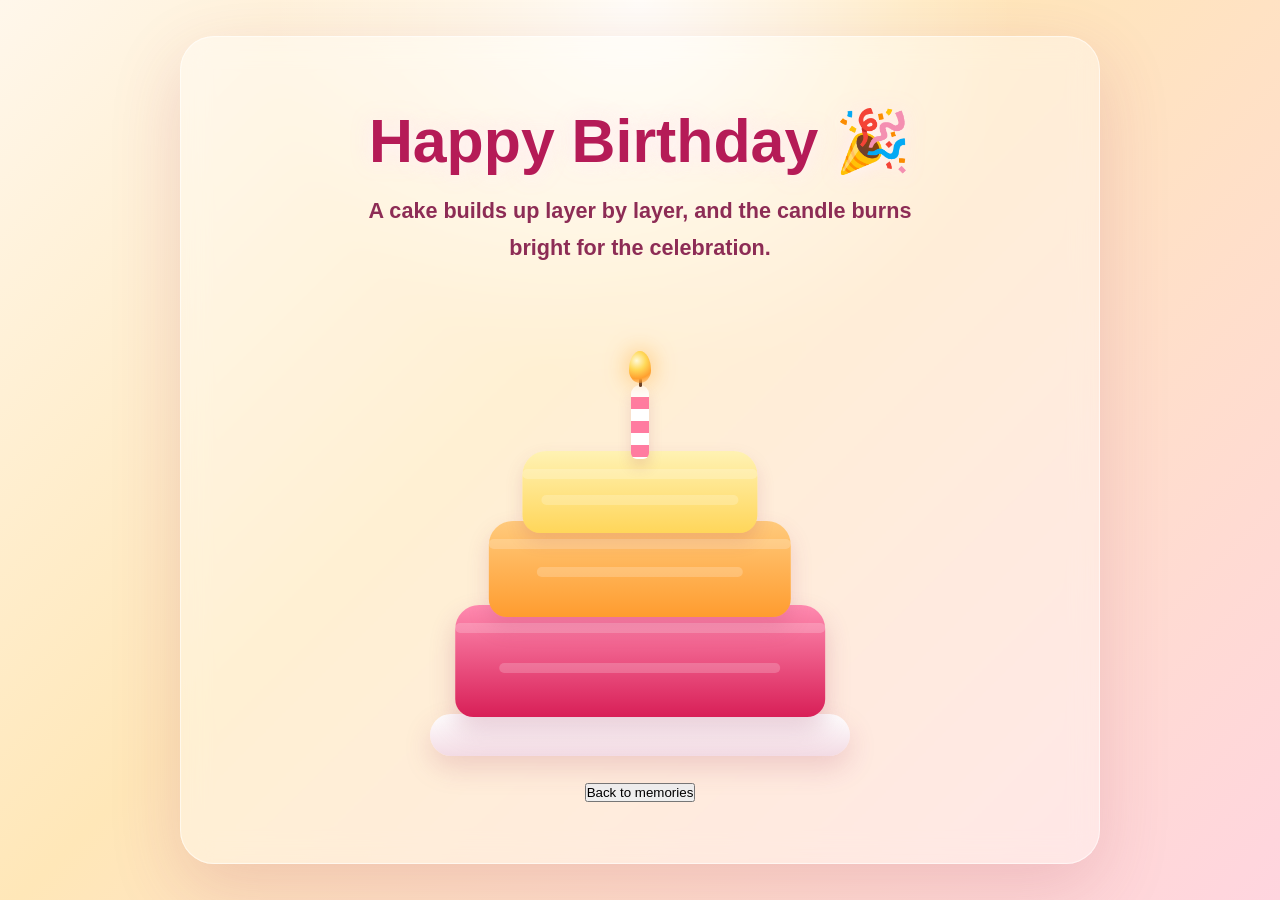
==== celebrate.html @ 5ae670f6 "phase 5" ====
<!DOCTYPE html>
<html lang="en">
<head>
    <meta charset="UTF-8">
    <meta name="viewport" content="width=device-width, initial-scale=1.0">
    <title>Let’s Celebrate 🎉</title>
    <style>
        * {
            box-sizing: border-box;
            margin: 0;
            padding: 0;
        }

        html, body {
            width: 100%;
            min-height: 100%;
        }

        body {
            min-height: 100vh;
            overflow: hidden;
            font-family: 'Segoe UI', Tahoma, Geneva, Verdana, sans-serif;
            background:
                radial-gradient(circle at top, rgba(255,255,255,0.9) 0%, rgba(255,255,255,0) 34%),
                linear-gradient(135deg, #fff7eb 0%, #ffe7b8 42%, #ffd5df 100%);
        }

        .celebrate-page {
            position: relative;
            min-height: 100vh;
            display: flex;
            align-items: center;
            justify-content: center;
            padding: 1rem;
        }

        .celebrate-card {
            position: relative;
            width: min(92vw, 920px);
            min-height: 92vh;
            border-radius: 34px;
            background: rgba(255, 255, 255, 0.38);
            backdrop-filter: blur(14px);
            box-shadow: 0 24px 70px rgba(164, 56, 95, 0.18), inset 0 0 0 1px rgba(255,255,255,0.55);
            display: flex;
            flex-direction: column;
            align-items: center;
            justify-content: center;
            gap: 1rem;
            padding: 2rem 1rem 1.5rem;
            text-align: center;
        }

        .glitter-rain {
            position: absolute;
            inset: 0;
            overflow: hidden;
            pointer-events: none;
            z-index: 1;
        }

        .glitter {
            position: absolute;
            top: -12%;
            font-size: 12px;
            line-height: 1;
            opacity: 0;
            animation: glitterFall linear infinite;
            filter: drop-shadow(0 0 8px rgba(255, 255, 255, 0.85));
        }

        .glitter::before {
            display: block;
        }

        .glitter.star::before {
            content: '✦';
            color: rgba(255, 250, 196, 0.98);
            text-shadow: 0 0 8px rgba(255, 245, 184, 0.85);
        }

        .glitter.heart::before {
            content: '❤';
            color: rgba(240, 72, 120, 0.82);
            text-shadow: 0 0 8px rgba(255, 122, 163, 0.55);
        }

        @keyframes glitterFall {
            0% {
                transform: translateY(-14vh) translateX(0) scale(0.8);
                opacity: 0;
            }
            10% {
                opacity: 0.92;
            }
            50% {
                transform: translateY(52vh) translateX(8px) scale(1);
                opacity: 0.72;
            }
            100% {
                transform: translateY(118vh) translateX(-10px) scale(0.7);
                opacity: 0;
            }
        }

        .celebrate-heading {
            color: #b51b57;
            font-size: clamp(2.2rem, 5vw, 3.8rem);
            text-shadow: 0 2px 18px rgba(255, 255, 255, 0.9), 0 0 22px rgba(255, 126, 168, 0.26);
        }

        .celebrate-subtitle {
            max-width: 36rem;
            color: #8d2c55;
            font-weight: 700;
            font-size: clamp(1rem, 2.6vw, 1.35rem);
            line-height: 1.7;
        }

        .celebrate-layout {
            width: 100%;
            display: flex;
            align-items: flex-end;
            justify-content: center;
            z-index: 2;
        }

        .cake-stage {
            position: relative;
            width: min(80vw, 420px);
            height: min(48vw, 470px);
            display: flex;
            align-items: flex-end;
            justify-content: center;
            margin-top: 0.5rem;
        }

        @keyframes glitterFall {
            0% {
                transform: translateY(-18vh) translateX(0) scale(0.76);
                opacity: 0;
            }
            8% {
                opacity: 0.98;
            }
            50% {
                transform: translateY(54vh) translateX(12px) scale(1.02);
                opacity: 0.8;
            }
            100% {
                transform: translateY(122vh) translateX(-14px) scale(0.72);
                opacity: 0;
            }
        }

        .plate {
            position: absolute;
            bottom: 5px;
            width: 100%;
            height: 42px;
            border-radius: 999px;
            background: linear-gradient(180deg, #ffffff 0%, #f3dbe4 100%);
            box-shadow: 0 12px 28px rgba(164, 56, 95, 0.18);
            opacity: 0;
            transform: translateY(16px) scale(0.96);
            transition: opacity 0.4s ease, transform 0.4s ease;
        }

        .cake-layer {
            position: absolute;
            left: 50%;
            transform: translateX(-50%) scaleY(0.2);
            transform-origin: center bottom;
            border-radius: 24px 24px 18px 18px;
            opacity: 0;
            transition: transform 0.6s ease, opacity 0.6s ease;
        }

        .cake-layer.bottom {
            bottom: 44px;
            width: 88%;
            height: 112px;
            background: linear-gradient(180deg, #ff8bb0 0%, #d81f57 100%);
            box-shadow: 0 12px 26px rgba(164, 56, 95, 0.24);
        }

        .cake-layer.middle {
            bottom: 144px;
            width: 72%;
            height: 96px;
            background: linear-gradient(180deg, #ffca7c 0%, #ff9c2f 100%);
            box-shadow: 0 10px 22px rgba(164, 56, 95, 0.18);
        }

        .cake-layer.top {
            bottom: 228px;
            width: 56%;
            height: 82px;
            background: linear-gradient(180deg, #fff2b3 0%, #ffd65a 100%);
            box-shadow: 0 8px 18px rgba(164, 56, 95, 0.16);
        }

        .cake-layer::before,
        .cake-layer::after {
            content: '';
            position: absolute;
            left: 0;
            right: 0;
            height: 10px;
            background: rgba(255,255,255,0.2);
            border-radius: 999px;
        }

        .cake-layer::before {
            top: 18px;
        }

        .cake-layer::after {
            top: 44px;
            width: 84%;
            margin: 0 auto;
        }

        .cake-layer.bottom::after {
            width: 76%;
            top: 58px;
        }

        .cake-layer.middle::after {
            width: 68%;
            top: 46px;
        }

        .candle {
            position: absolute;
            left: 50%;
            bottom: 302px;
            width: 18px;
            height: 74px;
            margin-left: -9px;
            border-radius: 12px 12px 8px 8px;
            background: repeating-linear-gradient(
                180deg,
                #ffffff 0 12px,
                #ff7ba0 12px 24px
            );
            box-shadow: 0 8px 14px rgba(164, 56, 95, 0.16);
            opacity: 0;
            transform: translateY(14px) scale(0.9);
            transition: opacity 0.4s ease, transform 0.4s ease;
        }

        .wick {
            position: absolute;
            left: 50%;
            top: -7px;
            width: 3px;
            height: 9px;
            margin-left: -1.5px;
            background: #4d2a1f;
            border-radius: 999px;
        }

        .flame {
            position: absolute;
            left: 50%;
            top: -34px;
            width: 22px;
            height: 32px;
            margin-left: -11px;
            border-radius: 50% 50% 50% 50% / 60% 60% 40% 40%;
            background: radial-gradient(circle at 35% 30%, #fff9d8 0%, #ffd857 35%, #ff9f2f 68%, rgba(255,159,47,0) 100%);
            filter: drop-shadow(0 0 12px rgba(255, 180, 74, 0.85));
            transform-origin: center bottom;
            animation: flicker 0.9s ease-in-out infinite;
        }

        .candle-smoke {
            position: absolute;
            left: 50%;
            top: -72px;
            width: 120px;
            height: 120px;
            margin-left: -60px;
            border-radius: 50%;
            background: radial-gradient(circle, rgba(255,255,255,0.32) 0%, rgba(255,255,255,0.1) 34%, rgba(255,255,255,0) 70%);
            opacity: 0;
            animation: smokeRise 2.5s ease-in-out infinite;
        }

        .sprinkles {
            position: absolute;
            inset: 0;
            pointer-events: none;
        }

        .sprinkle {
            position: absolute;
            font-size: 1.5rem;
            opacity: 0;
            animation: sprinkleFloat 4.5s ease-in-out infinite;
            filter: drop-shadow(0 0 10px rgba(255,255,255,0.85));
        }

        .s1 { top: 12%; left: 10%; animation-delay: 0.2s; }
        .s2 { top: 22%; right: 12%; animation-delay: 0.9s; }
        .s3 { top: 72%; left: 14%; animation-delay: 1.2s; }
        .s4 { top: 68%; right: 16%; animation-delay: 1.5s; }

        .cake-stage.show .plate,
        .cake-stage.show .cake-layer,
        .cake-stage.show .candle {
            opacity: 1;
            transform: translateX(-50%) scaleY(1);
        }

        .cake-stage.show .plate {
            transform: translateY(0) scale(1);
        }

        .cake-stage.show .cake-layer.bottom {
            animation: layerRise 0.7s ease-out 0.2s forwards;
        }

        .cake-stage.show .cake-layer.middle {
            animation: layerRise 0.7s ease-out 0.75s forwards;
        }

        .cake-stage.show .cake-layer.top {
            animation: layerRise 0.7s ease-out 1.3s forwards;
        }

        .cake-stage.show .candle {
            animation: candleRise 0.7s ease-out 1.9s forwards;
        }

        .cake-stage.show .flame {
            animation: flicker 0.85s ease-in-out 2.1s infinite;
        }

        .back-btn {
            margin-top: 0.4rem;
        }

        @keyframes layerRise {
            from {
                transform: translateX(-50%) translateY(26px) scaleY(0.2);
                opacity: 0;
            }
            to {
                transform: translateX(-50%) translateY(0) scaleY(1);
                opacity: 1;
            }
        }

        @keyframes candleRise {
            from {
                transform: translateY(20px) scale(0.8);
                opacity: 0;
            }
            to {
                transform: translateY(0) scale(1);
                opacity: 1;
            }
        }

        @keyframes flicker {
            0%, 100% { transform: translateY(0) scale(1); }
            25% { transform: translateY(-1px) scale(1.05, 0.95) rotate(-3deg); }
            50% { transform: translateY(1px) scale(0.95, 1.05) rotate(3deg); }
            75% { transform: translateY(-1px) scale(1.08, 0.92) rotate(-2deg); }
        }

        @keyframes smokeRise {
            0% { transform: translateY(18px) scale(0.85); opacity: 0; }
            20% { opacity: 0.65; }
            100% { transform: translateY(-28px) scale(1.15); opacity: 0; }
        }

        @keyframes sprinkleFloat {
            0%, 100% { transform: translateY(0) rotate(0deg); opacity: 0.75; }
            50% { transform: translateY(-16px) rotate(8deg); opacity: 1; }
        }

        @media (max-width: 480px) {
            .celebrate-card {
                padding: 1.4rem 0.9rem 1.1rem;
            }

            .cake-stage {
                width: 92vw;
                height: 420px;
            }
        }
    </style>
</head>
<body>
    <div class="celebrate-page">
        <div class="celebrate-card">
            <div class="glitter-rain" aria-hidden="true">
                <span class="glitter star" style="left: 4%; animation-duration: 8.4s; animation-delay: 0.1s;"></span>
                <span class="glitter heart" style="left: 9%; animation-duration: 7.8s; animation-delay: 1s;"></span>
                <span class="glitter star" style="left: 15%; animation-duration: 8.9s; animation-delay: 0.5s;"></span>
                <span class="glitter heart" style="left: 21%; animation-duration: 7.4s; animation-delay: 1.4s;"></span>
                <span class="glitter star" style="left: 27%; animation-duration: 8.1s; animation-delay: 0.2s;"></span>
                <span class="glitter heart" style="left: 33%; animation-duration: 9.2s; animation-delay: 1.2s;"></span>
                <span class="glitter star" style="left: 39%; animation-duration: 7.6s; animation-delay: 0.7s;"></span>
                <span class="glitter heart" style="left: 45%; animation-duration: 8.8s; animation-delay: 1.6s;"></span>
                <span class="glitter star" style="left: 51%; animation-duration: 7.9s; animation-delay: 0.4s;"></span>
                <span class="glitter heart" style="left: 57%; animation-duration: 8.5s; animation-delay: 1.1s;"></span>
                <span class="glitter star" style="left: 63%; animation-duration: 9.1s; animation-delay: 0.3s;"></span>
                <span class="glitter heart" style="left: 69%; animation-duration: 7.2s; animation-delay: 1.5s;"></span>
                <span class="glitter star" style="left: 75%; animation-duration: 8.3s; animation-delay: 0.6s;"></span>
                <span class="glitter heart" style="left: 81%; animation-duration: 9s; animation-delay: 1.3s;"></span>
                <span class="glitter star" style="left: 87%; animation-duration: 8.2s; animation-delay: 0.8s;"></span>
                <span class="glitter heart" style="left: 93%; animation-duration: 7.7s; animation-delay: 1.8s;"></span>
                <span class="glitter star" style="left: 2%; animation-duration: 7.9s; animation-delay: 0.6s;"></span>
                <span class="glitter heart" style="left: 6%; animation-duration: 8.6s; animation-delay: 0.2s;"></span>
                <span class="glitter star" style="left: 12%; animation-duration: 9.3s; animation-delay: 1.7s;"></span>
                <span class="glitter heart" style="left: 18%; animation-duration: 7.1s; animation-delay: 0.9s;"></span>
                <span class="glitter star" style="left: 24%; animation-duration: 8.7s; animation-delay: 1.4s;"></span>
                <span class="glitter heart" style="left: 30%; animation-duration: 7.5s; animation-delay: 0.3s;"></span>
                <span class="glitter star" style="left: 36%; animation-duration: 9.1s; animation-delay: 1.1s;"></span>
                <span class="glitter heart" style="left: 42%; animation-duration: 8.2s; animation-delay: 0.5s;"></span>
                <span class="glitter star" style="left: 48%; animation-duration: 7.8s; animation-delay: 1.8s;"></span>
                <span class="glitter heart" style="left: 54%; animation-duration: 9.4s; animation-delay: 0.8s;"></span>
                <span class="glitter star" style="left: 60%; animation-duration: 7.3s; animation-delay: 1.5s;"></span>
                <span class="glitter heart" style="left: 66%; animation-duration: 8.9s; animation-delay: 0.4s;"></span>
                <span class="glitter star" style="left: 72%; animation-duration: 7.6s; animation-delay: 1.2s;"></span>
                <span class="glitter heart" style="left: 78%; animation-duration: 8.4s; animation-delay: 0.7s;"></span>
                <span class="glitter star" style="left: 84%; animation-duration: 9.2s; animation-delay: 0.1s;"></span>
                <span class="glitter heart" style="left: 90%; animation-duration: 7.4s; animation-delay: 1.6s;"></span>
                <span class="glitter star" style="left: 96%; animation-duration: 8.8s; animation-delay: 0.9s;"></span>
            </div>

            <div class="sprinkles" aria-hidden="true">
                <span class="sprinkle s1">✨</span>
                <span class="sprinkle s2">🎊</span>
                <span class="sprinkle s3">✨</span>
                <span class="sprinkle s4">🎉</span>
            </div>

            <h1 class="celebrate-heading">Happy Birthday 🎉</h1>
            <p class="celebrate-subtitle">A cake builds up layer by layer, and the candle burns bright for the celebration.</p>

            <div class="celebrate-layout">
                <div class="cake-stage" id="cakeStage">
                    <div class="plate"></div>
                    <div class="cake-layer bottom"></div>
                    <div class="cake-layer middle"></div>
                    <div class="cake-layer top"></div>
                    <div class="candle">
                        <div class="wick"></div>
                        <div class="flame"></div>
                        <div class="candle-smoke"></div>
                    </div>
                </div>
            </div>

            <button class="btn btn-primary back-btn" onclick="window.location.href='index.html'">Back to memories</button>
        </div>
    </div>

    <script>
        window.addEventListener('load', () => {
            const cakeStage = document.getElementById('cakeStage');
            if (cakeStage) {
                setTimeout(() => cakeStage.classList.add('show'), 120);
            }
        });
    </script>
</body>
</html>
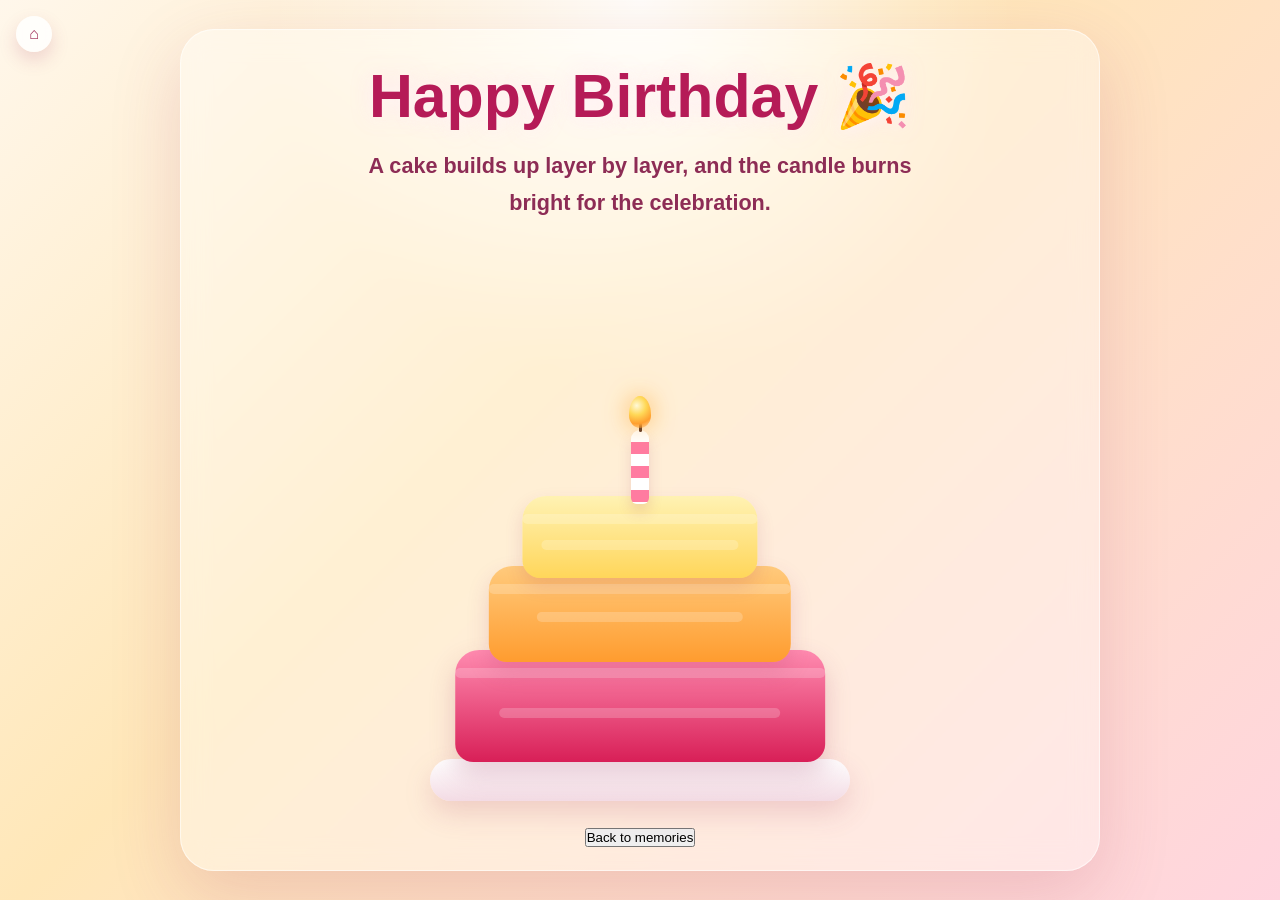
==== commit b086b318: "6th phase" ====
--- a/celebrate.html
+++ b/celebrate.html
@@ -128,7 +128,7 @@
         .cake-stage {
             position: relative;
             width: min(80vw, 420px);
-            height: min(48vw, 470px);
+            height: min(54vw, 560px);
             display: flex;
             align-items: flex-end;
             justify-content: center;
@@ -250,6 +250,11 @@
             transition: opacity 0.4s ease, transform 0.4s ease;
         }
 
+        .candle.candle-drop {
+            transform: translateY(46px) scale(0.82);
+            opacity: 0.9;
+        }
+
         .wick {
             position: absolute;
             left: 50%;
@@ -288,6 +293,119 @@
             animation: smokeRise 2.5s ease-in-out infinite;
         }
 
+        .candle-message,
+        .final-wish {
+            position: absolute;
+            left: 50%;
+            transform: translateX(-50%) translateY(10px);
+            opacity: 0;
+            transition: opacity 0.45s ease, transform 0.45s ease;
+            text-align: center;
+            pointer-events: none;
+            z-index: 4;
+        }
+
+        .candle-message {
+            bottom: 226px;
+            color: #a82a57;
+            font-size: clamp(0.95rem, 2.2vw, 1.2rem);
+            font-weight: 800;
+            letter-spacing: 0.04em;
+            text-shadow: 0 1px 10px rgba(255,255,255,0.85);
+        }
+
+        .final-wish {
+            top: 58px;
+            bottom: auto;
+            width: min(84%, 28rem);
+            color: #b11d57;
+            font-size: clamp(1.2rem, 3vw, 1.8rem);
+            font-weight: 900;
+            line-height: 1.25;
+            text-shadow: 0 2px 18px rgba(255,255,255,0.92), 0 0 22px rgba(255, 121, 162, 0.24);
+        }
+
+        .burst-rain {
+            position: absolute;
+            left: 50%;
+            bottom: 188px;
+            width: min(88vw, 520px);
+            height: 220px;
+            transform: translateX(-50%);
+            pointer-events: none;
+            z-index: 3;
+        }
+
+        .burst-piece {
+            position: absolute;
+            left: 50%;
+            bottom: 72px;
+            opacity: 0;
+            font-size: 1.2rem;
+            filter: drop-shadow(0 0 10px rgba(255,255,255,0.9));
+            transform: translateX(-50%) translateY(0) scale(0.5);
+        }
+
+        .burst-piece.heart::before { content: '❤'; color: rgba(232, 49, 95, 0.92); }
+        .burst-piece.star::before { content: '✦'; color: rgba(255, 246, 183, 0.98); }
+        .burst-piece.spark::before { content: '✨'; color: rgba(255, 255, 255, 0.98); }
+
+        .celebrate-card.show-burst .candle-message,
+        .celebrate-card.show-burst .final-wish,
+        .celebrate-card.show-burst .burst-piece {
+            opacity: 1;
+        }
+
+        .celebrate-card.show-message .candle-message {
+            opacity: 1;
+            transform: translateX(-50%) translateY(0);
+        }
+
+        .celebrate-card.show-burst .final-wish {
+            transform: translateX(-50%) translateY(0);
+        }
+
+        .celebrate-card.show-burst .burst-piece {
+            animation: burstFloat 1.8s ease-out forwards;
+        }
+
+        .b1 { margin-left: -130px; animation-delay: 0.02s; }
+        .b2 { margin-left: -98px; animation-delay: 0.08s; }
+        .b3 { margin-left: -68px; animation-delay: 0.14s; }
+        .b4 { margin-left: -36px; animation-delay: 0.2s; }
+        .b5 { margin-left: -6px; animation-delay: 0.26s; }
+        .b6 { margin-left: 24px; animation-delay: 0.1s; }
+        .b7 { margin-left: 56px; animation-delay: 0.18s; }
+        .b8 { margin-left: 90px; animation-delay: 0.24s; }
+        .b9 { margin-left: 124px; animation-delay: 0.3s; }
+
+        .b1 { bottom: 66px; }
+        .b2 { bottom: 88px; }
+        .b3 { bottom: 56px; }
+        .b4 { bottom: 96px; }
+        .b5 { bottom: 72px; }
+        .b6 { bottom: 84px; }
+        .b7 { bottom: 54px; }
+        .b8 { bottom: 92px; }
+        .b9 { bottom: 64px; }
+
+        .b1, .b3, .b5, .b7, .b9 { font-size: 1rem; }
+        .b2, .b4, .b6, .b8 { font-size: 1.35rem; }
+
+        @keyframes burstFloat {
+            0% {
+                transform: translateX(-50%) translateY(14px) scale(0.5) rotate(0deg);
+                opacity: 0;
+            }
+            20% {
+                opacity: 1;
+            }
+            100% {
+                transform: translateX(-50%) translateY(-132px) scale(1.05) rotate(18deg);
+                opacity: 0;
+            }
+        }
+
         .sprinkles {
             position: absolute;
             inset: 0;
@@ -338,8 +456,41 @@
             animation: flicker 0.85s ease-in-out 2.1s infinite;
         }
 
+        .cake-stage.show .candle.candle-drop {
+            animation: none;
+        }
+
         .back-btn {
             margin-top: 0.4rem;
+        }
+
+        .home-shortcut {
+            position: fixed;
+            top: 1rem;
+            left: 1rem;
+            z-index: 120;
+            width: 36px;
+            height: 36px;
+            border: none;
+            border-radius: 999px;
+            cursor: pointer;
+            font-size: 1rem;
+            font-weight: 800;
+            color: #9c2451;
+            background: rgba(255, 255, 255, 0.82);
+            box-shadow: 0 8px 18px rgba(164, 56, 95, 0.18);
+            backdrop-filter: blur(8px);
+            transition: transform 0.25s ease, box-shadow 0.25s ease, background 0.25s ease;
+        }
+
+        .home-shortcut:hover {
+            transform: translateY(-2px) scale(1.04);
+            background: rgba(255, 255, 255, 0.94);
+            box-shadow: 0 10px 22px rgba(164, 56, 95, 0.24);
+        }
+
+        .home-shortcut:active {
+            transform: translateY(0) scale(0.98);
         }
 
         @keyframes layerRise {
@@ -396,6 +547,7 @@
 </head>
 <body>
     <div class="celebrate-page">
+        <button class="home-shortcut" type="button" onclick="window.location.href='index.html'" aria-label="Return to home">⌂</button>
         <div class="celebrate-card">
             <div class="glitter-rain" aria-hidden="true">
                 <span class="glitter star" style="left: 4%; animation-duration: 8.4s; animation-delay: 0.1s;"></span>
@@ -454,6 +606,19 @@
                         <div class="flame"></div>
                         <div class="candle-smoke"></div>
                     </div>
+                    <div class="candle-message" id="candleMessage">Make a wish below the candle</div>
+                    <div class="burst-rain" aria-hidden="true">
+                        <span class="burst-piece heart b1"></span>
+                        <span class="burst-piece star b2"></span>
+                        <span class="burst-piece spark b3"></span>
+                        <span class="burst-piece heart b4"></span>
+                        <span class="burst-piece star b5"></span>
+                        <span class="burst-piece spark b6"></span>
+                        <span class="burst-piece heart b7"></span>
+                        <span class="burst-piece star b8"></span>
+                        <span class="burst-piece spark b9"></span>
+                    </div>
+                    <div class="final-wish" id="finalWish">Many many happy returns of the day</div>
                 </div>
             </div>
 
@@ -463,10 +628,38 @@
 
     <script>
         window.addEventListener('load', () => {
+            const celebrateCard = document.querySelector('.celebrate-card');
             const cakeStage = document.getElementById('cakeStage');
+            const candleMessage = document.getElementById('candleMessage');
+            const finalWish = document.getElementById('finalWish');
+            const candle = cakeStage ? cakeStage.querySelector('.candle') : null;
             if (cakeStage) {
                 setTimeout(() => cakeStage.classList.add('show'), 120);
             }
+
+            setTimeout(() => {
+                if (celebrateCard) {
+                    celebrateCard.classList.add('show-message');
+                }
+                if (candleMessage) {
+                    candleMessage.textContent = 'Please blow the candle';
+                }
+            }, 5000);
+
+            setTimeout(() => {
+                if (candle) {
+                    candle.classList.add('candle-drop');
+                }
+                if (celebrateCard) {
+                    celebrateCard.classList.add('show-burst');
+                }
+                if (candleMessage) {
+                    candleMessage.textContent = 'The celebration starts now';
+                }
+                if (finalWish) {
+                    finalWish.textContent = 'Many many happy returns of the day';
+                }
+            }, 8000);
         });
     </script>
 </body>
